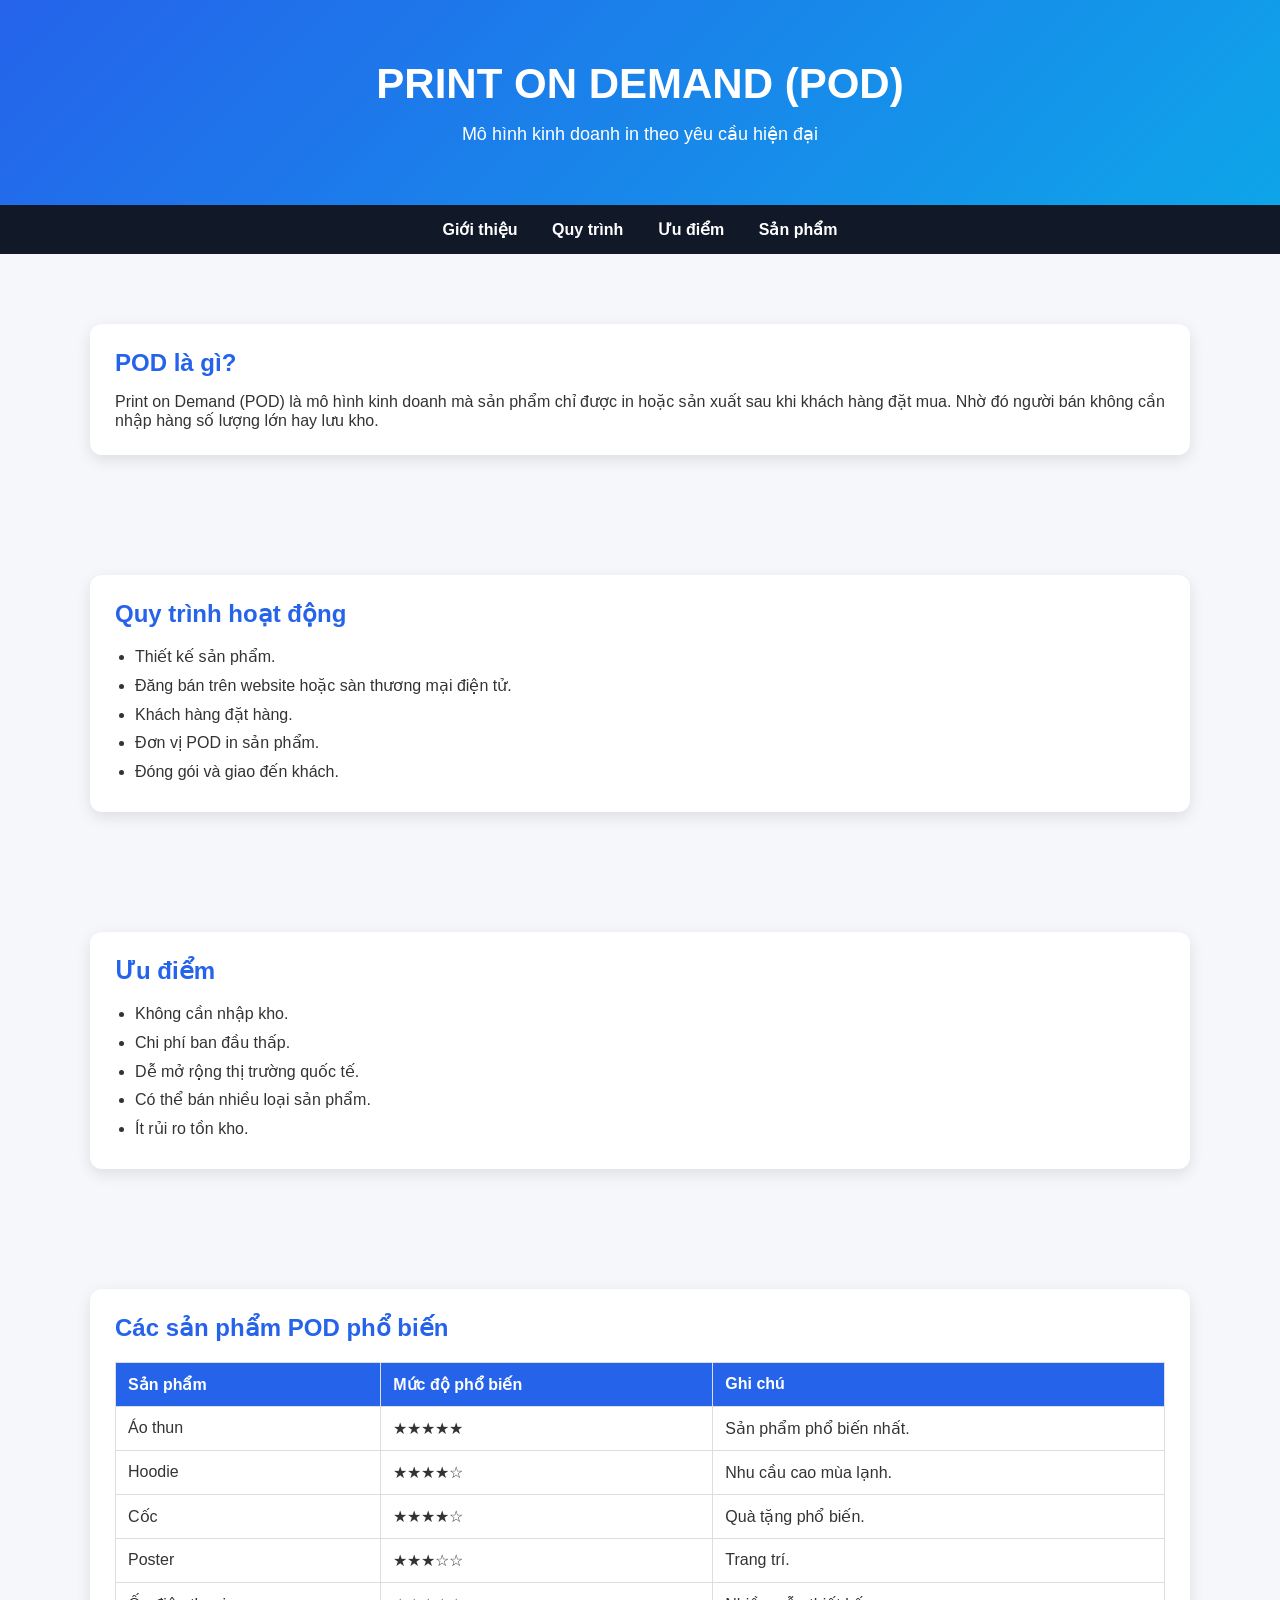
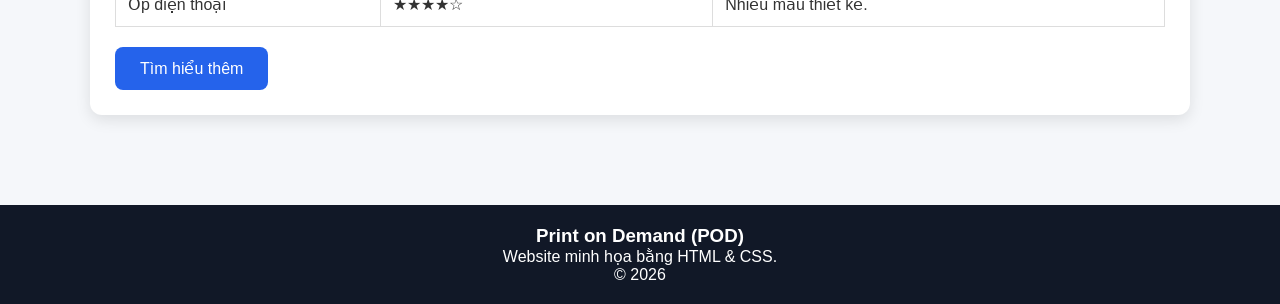
==== addWork1234567890/index.html @ e83cf7a8 "Create index.html" ====
<!DOCTYPE html>
<html lang="vi">
<head>
<meta charset="UTF-8">
<meta name="viewport" content="width=device-width, initial-scale=1.0">
<title>Print on Demand (POD)</title>

<style>
*{
    margin:0;
    padding:0;
    box-sizing:border-box;
    font-family:Arial,Helvetica,sans-serif;
}

body{
    background:#f5f7fa;
    color:#333;
}

header{
    background:linear-gradient(135deg,#2563eb,#0ea5e9);
    color:white;
    text-align:center;
    padding:60px 20px;
}

header h1{
    font-size:42px;
    margin-bottom:15px;
}

header p{
    font-size:18px;
}

nav{
    background:#111827;
    padding:15px;
    text-align:center;
}

nav a{
    color:white;
    text-decoration:none;
    margin:15px;
    font-weight:bold;
}

section{
    width:90%;
    max-width:1100px;
    margin:auto;
    padding:50px 0;
}

.card{
    background:white;
    padding:25px;
    border-radius:12px;
    margin-top:20px;
    box-shadow:0 5px 15px rgba(0,0,0,.1);
}

h2{
    color:#2563eb;
    margin-bottom:15px;
}

ul{
    margin-left:20px;
    line-height:1.8;
}

table{
    width:100%;
    border-collapse:collapse;
    margin-top:20px;
}

table th{
    background:#2563eb;
    color:white;
}

table th,table td{
    border:1px solid #ddd;
    padding:12px;
    text-align:left;
}

footer{
    background:#111827;
    color:white;
    text-align:center;
    padding:20px;
    margin-top:40px;
}

.button{
    display:inline-block;
    margin-top:20px;
    background:#2563eb;
    color:white;
    padding:12px 25px;
    text-decoration:none;
    border-radius:8px;
}

.button:hover{
    background:#1d4ed8;
}
</style>

</head>
<body>

<header>
    <h1>PRINT ON DEMAND (POD)</h1>
    <p>Mô hình kinh doanh in theo yêu cầu hiện đại</p>
</header>

<nav>
    <a href="#gioithieu">Giới thiệu</a>
    <a href="#quytrinh">Quy trình</a>
    <a href="#uudiem">Ưu điểm</a>
    <a href="#sanpham">Sản phẩm</a>
</nav>

<section id="gioithieu">

<div class="card">
<h2>POD là gì?</h2>

<p>
Print on Demand (POD) là mô hình kinh doanh mà sản phẩm chỉ được in hoặc sản xuất sau khi khách hàng đặt mua.
Nhờ đó người bán không cần nhập hàng số lượng lớn hay lưu kho.
</p>

</div>

</section>

<section id="quytrinh">

<div class="card">

<h2>Quy trình hoạt động</h2>

<ul>
<li>Thiết kế sản phẩm.</li>
<li>Đăng bán trên website hoặc sàn thương mại điện tử.</li>
<li>Khách hàng đặt hàng.</li>
<li>Đơn vị POD in sản phẩm.</li>
<li>Đóng gói và giao đến khách.</li>
</ul>

</div>

</section>

<section id="uudiem">

<div class="card">

<h2>Ưu điểm</h2>

<ul>
<li>Không cần nhập kho.</li>
<li>Chi phí ban đầu thấp.</li>
<li>Dễ mở rộng thị trường quốc tế.</li>
<li>Có thể bán nhiều loại sản phẩm.</li>
<li>Ít rủi ro tồn kho.</li>
</ul>

</div>

</section>

<section id="sanpham">

<div class="card">

<h2>Các sản phẩm POD phổ biến</h2>

<table>

<tr>
<th>Sản phẩm</th>
<th>Mức độ phổ biến</th>
<th>Ghi chú</th>
</tr>

<tr>
<td>Áo thun</td>
<td>★★★★★</td>
<td>Sản phẩm phổ biến nhất.</td>
</tr>

<tr>
<td>Hoodie</td>
<td>★★★★☆</td>
<td>Nhu cầu cao mùa lạnh.</td>
</tr>

<tr>
<td>Cốc</td>
<td>★★★★☆</td>
<td>Quà tặng phổ biến.</td>
</tr>

<tr>
<td>Poster</td>
<td>★★★☆☆</td>
<td>Trang trí.</td>
</tr>

<tr>
<td>Ốp điện thoại</td>
<td>★★★★☆</td>
<td>Nhiều mẫu thiết kế.</td>
</tr>

</table>

<a class="button" href="#">Tìm hiểu thêm</a>

</div>

</section>

<footer>

<h3>Print on Demand (POD)</h3>

<p>Website minh họa bằng HTML & CSS.</p>

<p>© 2026</p>

</footer>

</body>
</html>
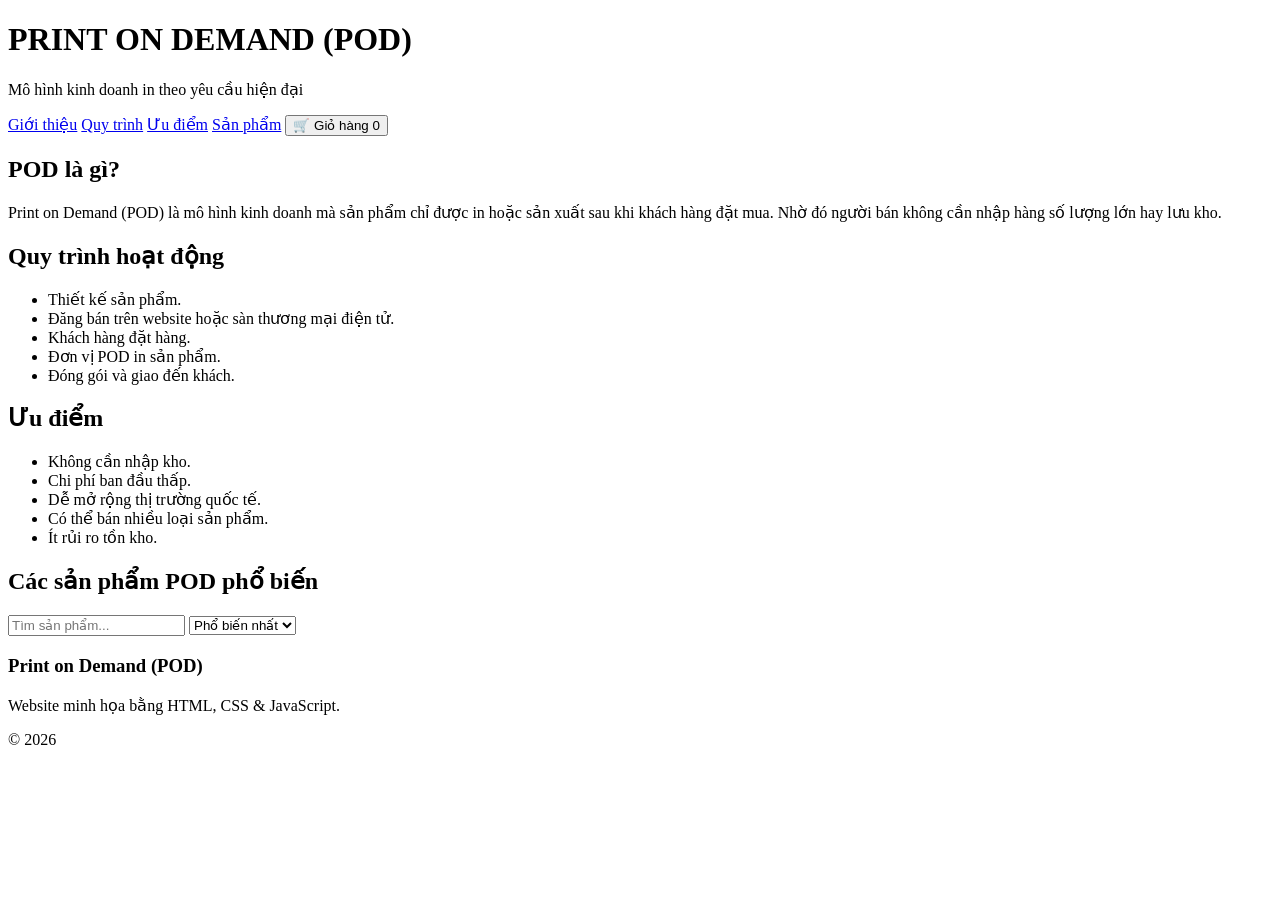
==== commit 1b7ac51f: "Add files via upload" ====
--- a/addWork1234567890/index.html
+++ b/addWork1234567890/index.html
@@ -4,240 +4,115 @@
 <meta charset="UTF-8">
 <meta name="viewport" content="width=device-width, initial-scale=1.0">
 <title>Print on Demand (POD)</title>
-
-<style>
-*{
-    margin:0;
-    padding:0;
-    box-sizing:border-box;
-    font-family:Arial,Helvetica,sans-serif;
-}
-
-body{
-    background:#f5f7fa;
-    color:#333;
-}
-
-header{
-    background:linear-gradient(135deg,#2563eb,#0ea5e9);
-    color:white;
-    text-align:center;
-    padding:60px 20px;
-}
-
-header h1{
-    font-size:42px;
-    margin-bottom:15px;
-}
-
-header p{
-    font-size:18px;
-}
-
-nav{
-    background:#111827;
-    padding:15px;
-    text-align:center;
-}
-
-nav a{
-    color:white;
-    text-decoration:none;
-    margin:15px;
-    font-weight:bold;
-}
-
-section{
-    width:90%;
-    max-width:1100px;
-    margin:auto;
-    padding:50px 0;
-}
-
-.card{
-    background:white;
-    padding:25px;
-    border-radius:12px;
-    margin-top:20px;
-    box-shadow:0 5px 15px rgba(0,0,0,.1);
-}
-
-h2{
-    color:#2563eb;
-    margin-bottom:15px;
-}
-
-ul{
-    margin-left:20px;
-    line-height:1.8;
-}
-
-table{
-    width:100%;
-    border-collapse:collapse;
-    margin-top:20px;
-}
-
-table th{
-    background:#2563eb;
-    color:white;
-}
-
-table th,table td{
-    border:1px solid #ddd;
-    padding:12px;
-    text-align:left;
-}
-
-footer{
-    background:#111827;
-    color:white;
-    text-align:center;
-    padding:20px;
-    margin-top:40px;
-}
-
-.button{
-    display:inline-block;
-    margin-top:20px;
-    background:#2563eb;
-    color:white;
-    padding:12px 25px;
-    text-decoration:none;
-    border-radius:8px;
-}
-
-.button:hover{
-    background:#1d4ed8;
-}
-</style>
-
+<meta name="description" content="Tìm hiểu mô hình kinh doanh Print on Demand và xem các sản phẩm POD phổ biến.">
+<link rel="icon" href="favicon.ico" sizes="any">
+<link rel="icon" href="favicon.svg" type="image/svg+xml">
+<link rel="stylesheet" href="css/style.css">
 </head>
 <body>
 
-<header>
-    <h1>PRINT ON DEMAND (POD)</h1>
-    <p>Mô hình kinh doanh in theo yêu cầu hiện đại</p>
+<header class="hero">
+  <h1>PRINT ON DEMAND (POD)</h1>
+  <p>Mô hình kinh doanh in theo yêu cầu hiện đại</p>
 </header>
 
-<nav>
-    <a href="#gioithieu">Giới thiệu</a>
-    <a href="#quytrinh">Quy trình</a>
-    <a href="#uudiem">Ưu điểm</a>
-    <a href="#sanpham">Sản phẩm</a>
+<nav class="nav">
+  <a href="#gioithieu">Giới thiệu</a>
+  <a href="#quytrinh">Quy trình</a>
+  <a href="#uudiem">Ưu điểm</a>
+  <a href="#sanpham">Sản phẩm</a>
+  <button class="cart-btn" id="cartBtn" aria-label="Mở giỏ hàng">🛒 Giỏ hàng <span id="cartCount">0</span></button>
 </nav>
 
 <section id="gioithieu">
-
-<div class="card">
-<h2>POD là gì?</h2>
-
-<p>
-Print on Demand (POD) là mô hình kinh doanh mà sản phẩm chỉ được in hoặc sản xuất sau khi khách hàng đặt mua.
-Nhờ đó người bán không cần nhập hàng số lượng lớn hay lưu kho.
-</p>
-
-</div>
-
+  <div class="card">
+    <h2>POD là gì?</h2>
+    <p>Print on Demand (POD) là mô hình kinh doanh mà sản phẩm chỉ được in hoặc sản xuất sau khi khách hàng đặt mua. Nhờ đó người bán không cần nhập hàng số lượng lớn hay lưu kho.</p>
+  </div>
 </section>
 
 <section id="quytrinh">
-
-<div class="card">
-
-<h2>Quy trình hoạt động</h2>
-
-<ul>
-<li>Thiết kế sản phẩm.</li>
-<li>Đăng bán trên website hoặc sàn thương mại điện tử.</li>
-<li>Khách hàng đặt hàng.</li>
-<li>Đơn vị POD in sản phẩm.</li>
-<li>Đóng gói và giao đến khách.</li>
-</ul>
-
-</div>
-
+  <div class="card">
+    <h2>Quy trình hoạt động</h2>
+    <ul>
+      <li>Thiết kế sản phẩm.</li>
+      <li>Đăng bán trên website hoặc sàn thương mại điện tử.</li>
+      <li>Khách hàng đặt hàng.</li>
+      <li>Đơn vị POD in sản phẩm.</li>
+      <li>Đóng gói và giao đến khách.</li>
+    </ul>
+  </div>
 </section>
 
 <section id="uudiem">
-
-<div class="card">
-
-<h2>Ưu điểm</h2>
-
-<ul>
-<li>Không cần nhập kho.</li>
-<li>Chi phí ban đầu thấp.</li>
-<li>Dễ mở rộng thị trường quốc tế.</li>
-<li>Có thể bán nhiều loại sản phẩm.</li>
-<li>Ít rủi ro tồn kho.</li>
-</ul>
-
-</div>
-
+  <div class="card">
+    <h2>Ưu điểm</h2>
+    <ul>
+      <li>Không cần nhập kho.</li>
+      <li>Chi phí ban đầu thấp.</li>
+      <li>Dễ mở rộng thị trường quốc tế.</li>
+      <li>Có thể bán nhiều loại sản phẩm.</li>
+      <li>Ít rủi ro tồn kho.</li>
+    </ul>
+  </div>
 </section>
 
 <section id="sanpham">
+  <div class="card">
+    <h2>Các sản phẩm POD phổ biến</h2>
 
-<div class="card">
+    <div class="toolbar">
+      <div class="filters" id="filters" role="group" aria-label="Lọc sản phẩm"></div>
+      <input type="search" id="search" placeholder="Tìm sản phẩm..." aria-label="Tìm sản phẩm">
+      <select id="sort" aria-label="Sắp xếp">
+        <option value="pop">Phổ biến nhất</option>
+        <option value="asc">Giá tăng dần</option>
+        <option value="desc">Giá giảm dần</option>
+      </select>
+    </div>
 
-<h2>Các sản phẩm POD phổ biến</h2>
+    <div class="grid" id="productGrid"></div>
+    <p class="empty" id="empty" hidden>Không tìm thấy sản phẩm phù hợp. Hãy thử từ khóa khác.</p>
+  </div>
+</section>
 
-<table>
-
-<tr>
-<th>Sản phẩm</th>
-<th>Mức độ phổ biến</th>
-<th>Ghi chú</th>
-</tr>
-
-<tr>
-<td>Áo thun</td>
-<td>★★★★★</td>
-<td>Sản phẩm phổ biến nhất.</td>
-</tr>
-
-<tr>
-<td>Hoodie</td>
-<td>★★★★☆</td>
-<td>Nhu cầu cao mùa lạnh.</td>
-</tr>
-
-<tr>
-<td>Cốc</td>
-<td>★★★★☆</td>
-<td>Quà tặng phổ biến.</td>
-</tr>
-
-<tr>
-<td>Poster</td>
-<td>★★★☆☆</td>
-<td>Trang trí.</td>
-</tr>
-
-<tr>
-<td>Ốp điện thoại</td>
-<td>★★★★☆</td>
-<td>Nhiều mẫu thiết kế.</td>
-</tr>
-
-</table>
-
-<a class="button" href="#">Tìm hiểu thêm</a>
-
+<!-- Modal chi tiết sản phẩm -->
+<div class="modal" id="modal" hidden>
+  <div class="modal-box" role="dialog" aria-modal="true" aria-labelledby="mTitle">
+    <button class="close" id="closeModal" aria-label="Đóng">×</button>
+    <div class="modal-img" id="mImg"></div>
+    <div class="modal-info">
+      <h3 id="mTitle"></h3>
+      <div class="stars" id="mStars"></div>
+      <p id="mDesc"></p>
+      <p class="price" id="mPrice"></p>
+      <label>Màu sắc</label>
+      <div class="swatches" id="mColors"></div>
+      <label for="mSize">Kích cỡ</label>
+      <select id="mSize"></select>
+      <button class="button" id="addCart">Thêm vào giỏ</button>
+    </div>
+  </div>
 </div>
 
-</section>
+<!-- Giỏ hàng -->
+<aside class="drawer" id="drawer" hidden>
+  <div class="drawer-head"><h3>Giỏ hàng</h3><button class="close" id="closeCart" aria-label="Đóng giỏ hàng">×</button></div>
+  <ul id="cartList"></ul>
+  <div class="drawer-foot">
+    <p>Tổng: <strong id="cartTotal">0đ</strong></p>
+    <button class="button" id="checkout">Thanh toán (demo)</button>
+  </div>
+</aside>
+
+<div class="toast" id="toast" role="status" aria-live="polite"></div>
 
 <footer>
-
-<h3>Print on Demand (POD)</h3>
-
-<p>Website minh họa bằng HTML & CSS.</p>
-
-<p>© 2026</p>
-
+  <h3>Print on Demand (POD)</h3>
+  <p>Website minh họa bằng HTML, CSS &amp; JavaScript.</p>
+  <p>© 2026</p>
 </footer>
 
+<script src="js/script.js"></script>
 </body>
-</html>+</html>
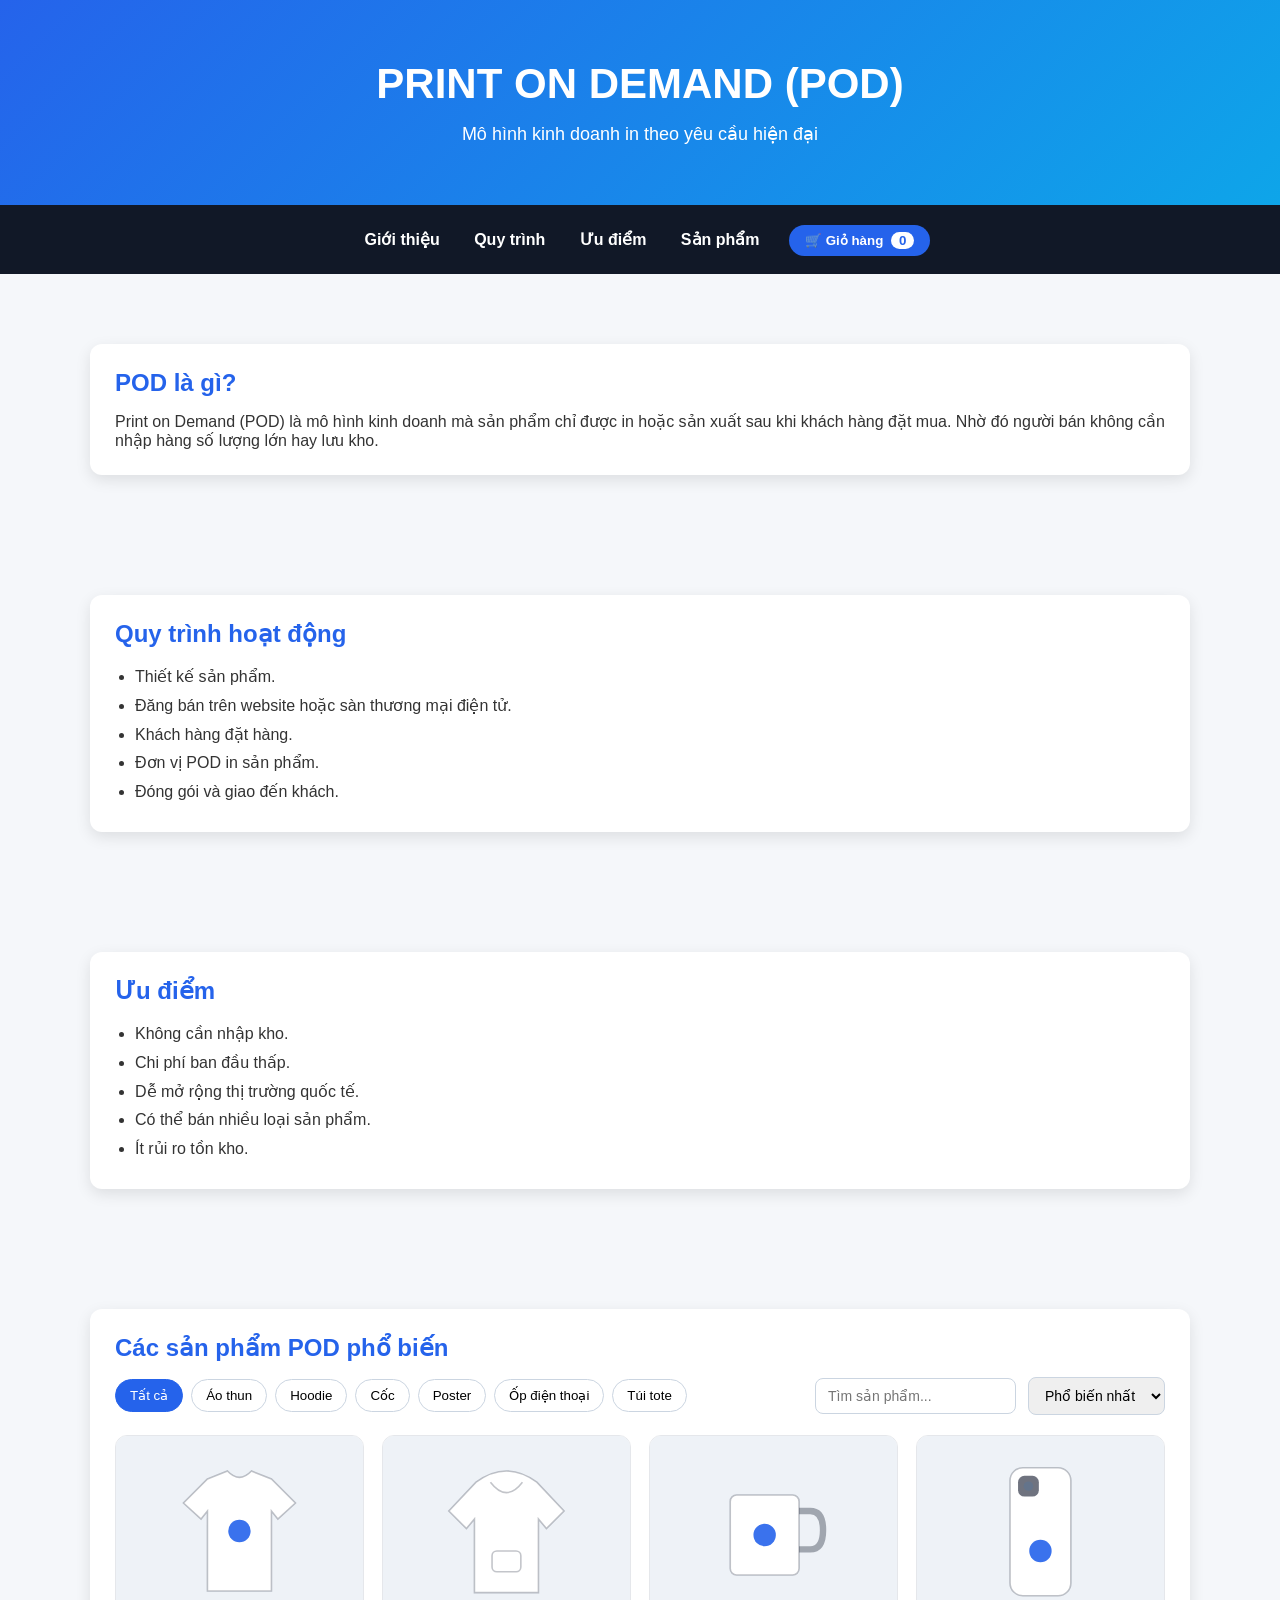
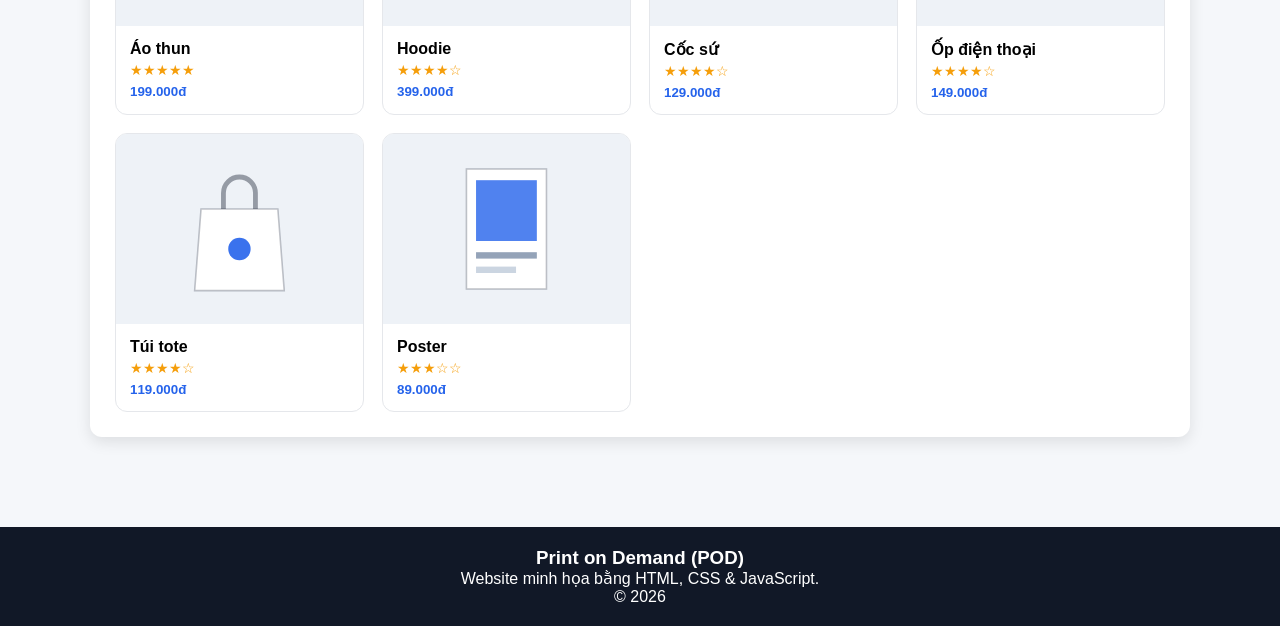
==== commit ae9edf31: "Add files via upload" ====
--- a/addWork1234567890/index.html
+++ b/addWork1234567890/index.html
@@ -7,7 +7,7 @@
 <meta name="description" content="Tìm hiểu mô hình kinh doanh Print on Demand và xem các sản phẩm POD phổ biến.">
 <link rel="icon" href="favicon.ico" sizes="any">
 <link rel="icon" href="favicon.svg" type="image/svg+xml">
-<link rel="stylesheet" href="css/style.css">
+<link rel="stylesheet" href="style.css">
 </head>
 <body>
 
@@ -113,6 +113,6 @@
   <p>© 2026</p>
 </footer>
 
-<script src="js/script.js"></script>
+<script src="script.js"></script>
 </body>
 </html>
--- a/addWork1234567890/style.css
+++ b/addWork1234567890/style.css
@@ -0,0 +1,76 @@
+*{margin:0;padding:0;box-sizing:border-box;font-family:Arial,Helvetica,sans-serif}
+html{scroll-behavior:smooth}
+body{background:#f5f7fa;color:#333}
+
+.hero{background:linear-gradient(135deg,#2563eb,#0ea5e9);color:#fff;text-align:center;padding:60px 20px}
+.hero h1{font-size:42px;margin-bottom:15px}
+.hero p{font-size:18px}
+
+.nav{background:#111827;padding:15px;text-align:center;position:sticky;top:0;z-index:20}
+.nav a{color:#fff;text-decoration:none;margin:10px 15px;font-weight:bold;display:inline-block}
+.nav a:hover{color:#38bdf8}
+.cart-btn{background:#2563eb;color:#fff;border:0;border-radius:20px;padding:8px 16px;font-weight:bold;cursor:pointer;margin-left:10px}
+.cart-btn span{background:#fff;color:#2563eb;border-radius:10px;padding:1px 8px;margin-left:4px}
+
+section{width:90%;max-width:1100px;margin:auto;padding:50px 0}
+.card{background:#fff;padding:25px;border-radius:12px;margin-top:20px;box-shadow:0 5px 15px rgba(0,0,0,.1)}
+h2{color:#2563eb;margin-bottom:15px}
+ul{margin-left:20px;line-height:1.8}
+
+footer{background:#111827;color:#fff;text-align:center;padding:20px;margin-top:40px}
+
+.button{display:inline-block;margin-top:20px;background:#2563eb;color:#fff;padding:12px 25px;text-decoration:none;border:0;border-radius:8px;cursor:pointer;font-size:15px}
+.button:hover{background:#1d4ed8}
+:focus-visible{outline:3px solid #f59e0b;outline-offset:2px}
+
+/* Toolbar */
+.toolbar{display:flex;flex-wrap:wrap;gap:12px;align-items:center;margin-bottom:20px}
+.filters{display:flex;flex-wrap:wrap;gap:8px;flex:1}
+.filters button{border:1px solid #cbd5e1;background:#fff;padding:8px 14px;border-radius:20px;cursor:pointer}
+.filters button.active{background:#2563eb;border-color:#2563eb;color:#fff}
+.toolbar input,.toolbar select,.modal select{padding:9px 12px;border:1px solid #cbd5e1;border-radius:8px;font-size:14px}
+
+/* Product grid */
+.grid{display:grid;grid-template-columns:repeat(auto-fill,minmax(210px,1fr));gap:18px}
+.product{border:1px solid #e5e7eb;border-radius:12px;overflow:hidden;background:#fff;cursor:pointer;text-align:left;padding:0;transition:transform .2s,box-shadow .2s}
+.product:hover{transform:translateY(-4px);box-shadow:0 8px 20px rgba(0,0,0,.12)}
+.thumb{background:#eef2f7;height:190px;display:flex;align-items:center;justify-content:center}
+.thumb svg,.modal-img svg{width:70%;height:80%}
+.p-info{padding:14px}
+.p-info h3{font-size:16px;margin-bottom:4px}
+.stars{color:#f59e0b;font-size:14px}
+.price{color:#2563eb;font-weight:bold;margin-top:6px}
+.empty{text-align:center;padding:30px;color:#64748b}
+
+/* Modal */
+.modal{position:fixed;inset:0;background:rgba(15,23,42,.6);display:flex;align-items:center;justify-content:center;padding:15px;z-index:50}
+.modal[hidden],.drawer[hidden]{display:none}
+.modal-box{background:#fff;border-radius:14px;max-width:760px;width:100%;display:grid;grid-template-columns:1fr 1fr;position:relative;overflow:hidden}
+.modal-img{background:#eef2f7;display:flex;align-items:center;justify-content:center;min-height:280px}
+.modal-info{padding:28px 24px}
+.modal-info h3{font-size:22px;margin-bottom:6px}
+.modal-info p{margin:10px 0;line-height:1.5}
+.modal-info label{display:block;font-weight:bold;margin:14px 0 6px;font-size:14px}
+.swatches{display:flex;gap:8px}
+.swatch{width:30px;height:30px;border-radius:50%;border:2px solid #cbd5e1;cursor:pointer}
+.swatch.active{outline:3px solid #2563eb;outline-offset:2px}
+.close{position:absolute;top:8px;right:12px;background:none;border:0;font-size:28px;cursor:pointer;color:#475569;z-index:2}
+
+/* Cart drawer */
+.drawer{position:fixed;top:0;right:0;width:340px;max-width:100%;height:100%;background:#fff;box-shadow:-5px 0 20px rgba(0,0,0,.2);z-index:60;display:flex;flex-direction:column}
+.drawer-head{padding:18px;border-bottom:1px solid #e5e7eb;position:relative}
+.drawer ul{list-style:none;margin:0;padding:10px 18px;flex:1;overflow:auto}
+.drawer li{display:flex;justify-content:space-between;gap:8px;padding:10px 0;border-bottom:1px solid #f1f5f9;font-size:14px;line-height:1.4}
+.drawer li button{border:0;background:none;color:#dc2626;cursor:pointer}
+.drawer-foot{padding:18px;border-top:1px solid #e5e7eb}
+.drawer-foot .button{width:100%}
+
+.toast{position:fixed;bottom:24px;left:50%;transform:translate(-50%,80px);background:#111827;color:#fff;padding:12px 22px;border-radius:8px;opacity:0;transition:.3s;z-index:70}
+.toast.show{transform:translate(-50%,0);opacity:1}
+
+@media(max-width:640px){
+  .hero h1{font-size:28px}
+  .modal-box{grid-template-columns:1fr}
+  .modal-img{min-height:200px}
+}
+@media(prefers-reduced-motion:reduce){*{transition:none!important;scroll-behavior:auto!important}}
